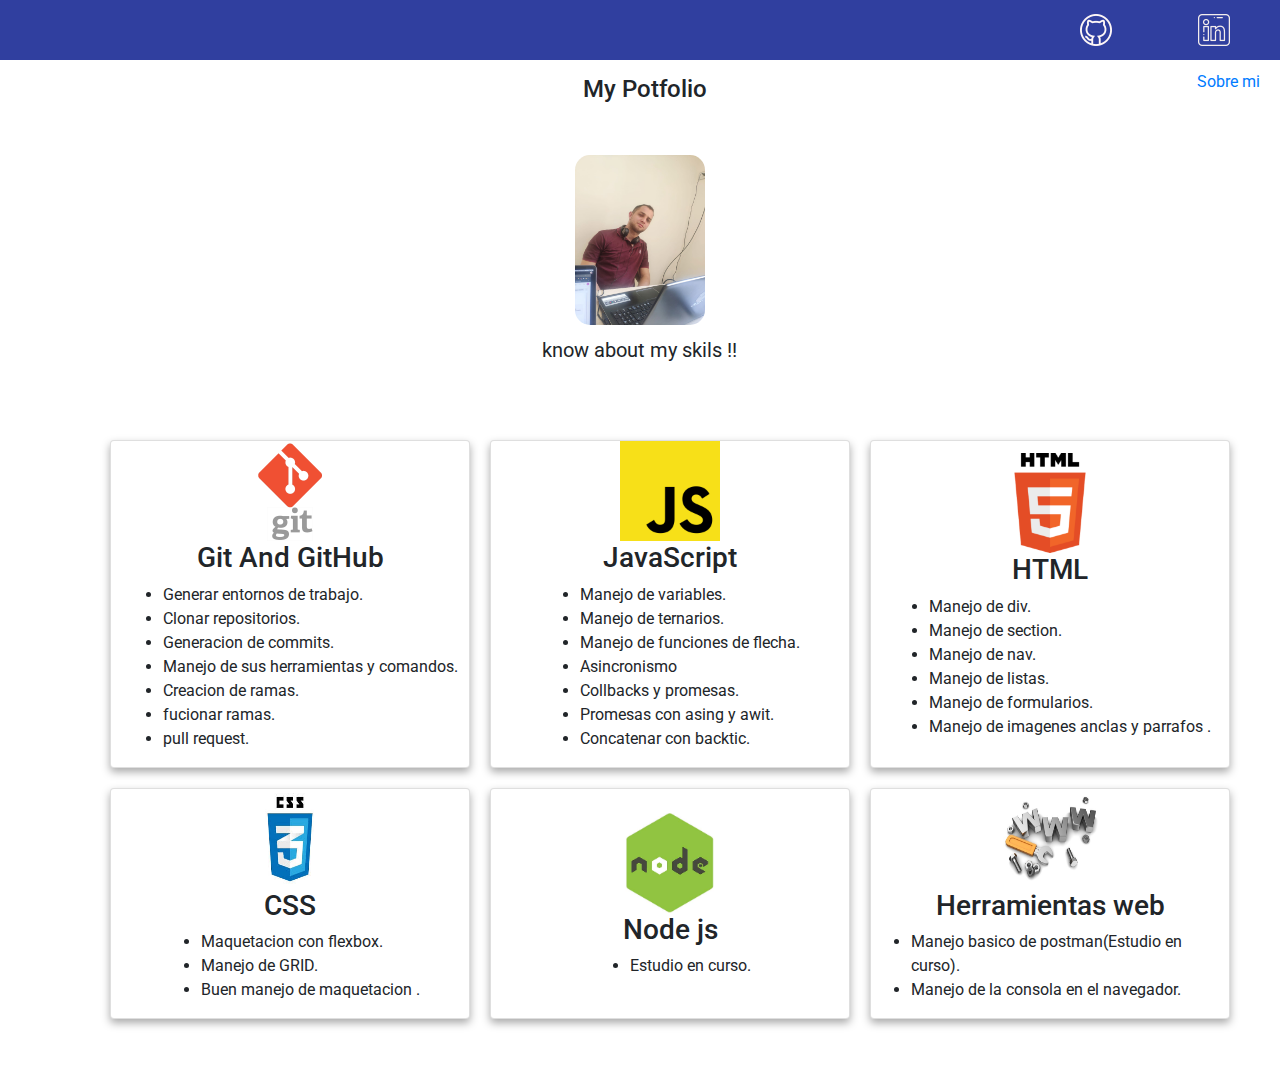
==== portafolio.html @ 963f529f "primer commit portafolio" ====
<!DOCTYPE html>
<html lang="en">

<head>
    <meta charset="UTF-8">
    <meta name="viewport" content="width=device-width, initial-scale=1.0">
    <title>Mi Portafolio</title>
    <link rel="stylesheet" href="portafolio.css">
    <link rel="stylesheet" href="https://stackpath.bootstrapcdn.com/bootstrap/4.5.2/css/bootstrap.min.css"
        integrity="sha384-JcKb8q3iqJ61gNV9KGb8thSsNjpSL0n8PARn9HuZOnIxN0hoP+VmmDGMN5t9UJ0Z" crossorigin="anonymous">
</head>

<body>
    <header>
        <section class="headericonos">
            <div class="iconos">
                <a href="https://github.com/omarv94"><span><img src="./assets/github.png" alt=""></span></a>
                <a href="https://www.linkedin.com/in//alejandro-valencia-080937190/"><span><img
                            src="./assets/linkedin.png" alt=""></span></a>
            </div>
        </section>
        <nav class="navigation">
            <section class="nav-titulo"></section>
            <section class="nav-titulo">
                <h4>My Potfolio</h4>
            </section>
            <section class="nav-navigation">
                <a href="./index.html">Sobre mi</a>
            </section>
        </nav>
    </header>
    <main class="home-main">
        <section class="information">
            <img src="./assets/IMG-2020.jpg" alt="foto de perfil">
            <p class="home-main-text">know about my skils !!</p>
        </section>
    </main>
    <div class="content-cards">
        <div class="card">
            <img src="./assets/git.png" alt="Logo">
            <div>
                <h3>Git And GitHub</h3>
                <ul>
                    <li>Generar entornos de trabajo.</li>
                    <li>Clonar repositorios.</li>
                    <li>Generacion de commits.</li>
                    <li>Manejo de sus herramientas y comandos.</li>
                    <li>Creacion de ramas.</li>
                    <li>fucionar ramas.</li>
                    <li>pull request.</li>

                </ul>
            </div>
        </div>
        <div class="card">
            <img src="./assets/JavaScript_logo.png" alt="Logo">
            <div class="content-information">
                <h3>JavaScript</h3>
                <ul>
                    <li>Manejo de variables.</li>
                    <li>Manejo de ternarios.</li>
                    <li>Manejo de funciones de flecha.</li>
                    <li>Asincronismo</li>
                    <li>Collbacks y promesas.</li>
                    <li>Promesas con asing y awit.</li>
                    <li>Concatenar con backtic.</li>
                </ul>
            </div>
        </div>
        <div class="card">
            <img src="./assets/html.png" alt="Logo">
            <div class="content-information">
                <h3>HTML</h3>
                <ul>
                    <li>Manejo de div.</li>
                    <li>Manejo de section.</li>
                    <li>Manejo de nav.</li>
                    <li>Manejo de listas.</li>
                    <li>Manejo de formularios.</li>
                    <li>Manejo de imagenes anclas y parrafos .</li>
                </ul>
            </div>
        </div>
        <div class="card">
            <img src="./assets/css-logo.jpg" alt="Logo">
            <div class="content-information">
                <h3>CSS</h3>
                <ul>
                    <li>Maquetacion con flexbox.</li>
                    <li>Manejo de GRID. </li>
                    <li>Buen manejo de maquetacion .</li>
                </ul>
            </div>
        </div>
        <div class="card">
            <img src="./assets/node-logo.jpg" alt="Logo">
            <div class="content-information">
                <h3>Node js</h3>
                <ul>
                    <li>Estudio en curso.</li>
                </ul>
            </div>
        </div>
        <div class="card">
            <img src="./assets/herramientas.jpg" alt="Logo">
            <div class="content-information">
                <h3>Herramientas web</h3>
                <ul>
                    <li>Manejo basico de postman(Estudio en curso).</li>
                    <li>Manejo de la consola en el navegador.</li>
                </ul>
            </div>
        </div>
    </div>
    <script src="https://code.jquery.com/jquery-3.5.1.slim.min.js"
        integrity="sha384-DfXdz2htPH0lsSSs5nCTpuj/zy4C+OGpamoFVy38MVBnE+IbbVYUew+OrCXaRkfj" crossorigin="anonymous">
    </script>
    <script src="https://cdn.jsdelivr.net/npm/popper.js@1.16.1/dist/umd/popper.min.js"
        integrity="sha384-9/reFTGAW83EW2RDu2S0VKaIzap3H66lZH81PoYlFhbGU+6BZp6G7niu735Sk7lN" crossorigin="anonymous">
    </script>
    <script src="https://stackpath.bootstrapcdn.com/bootstrap/4.5.2/js/bootstrap.min.js"
        integrity="sha384-B4gt1jrGC7Jh4AgTPSdUtOBvfO8shuf57BaghqFfPlYxofvL8/KUEfYiJOMMV+rV" crossorigin="anonymous">
    </script>
    </div>
</body>

</html>
---- portafolio.css ----
@import url('https://fonts.googleapis.com/css2?family=Roboto+Mono:wght@400;500;700&family=Roboto+Slab:wght@400;500;700&family=Roboto:wght@400;700&display=swap');

body {
    margin: 0;
    padding: 0;
}

a {
    text-decoration: none;
    display: inline;
    color: black;
}

header {
    width: 100%;
    height: 140px;
    display: grid;
    grid-template-rows: 1fr 1fr;
}

header .headericonos {
    width: 100%;
    height: 60px;
    display: grid;
    background-color: #303f9f;

}

header .headericonos .iconos {
    width: 150px;
    height: auto;
    display: flex;
    justify-items: flex-end;
    align-items: center;
    justify-content: space-between;
    justify-self: end;
    margin-right: 50px;
}

nav {
    display: flex;
    flex-wrap: wrap;
}
.home-main {
    display: grid;
    grid-template-columns: 3fr 3fr 3fr;
    height: 250px;
}

.information {
    display: grid;
    grid-column: 2;
    justify-items: center;
    margin-top: 15px;
}

.information img {
    width: 130px;
    height: 170px;
    border-radius: 15px;
}

.home-main-text {
    font-family: 'Roboto', sans-serif;
    font-size: 20px;
    text-align: center;
}

.content-cards {
    display: flex;
    flex-wrap: wrap;
    padding: 40px 40px 40px 100px;
}

.card {
    align-items: center;
    border-radius: 4px;
    box-shadow: 0 4px 8px 0 rgba(0, 0, 0, 0.342);
    display: flex;
    flex-direction: column;
    flex-grow: 3;
    height: auto;
    justify-content: center;
    margin: 10px;
    width: 25%;
}

.content-cards img {
    width: 100px;
    height: 100px;
}

.container {
    padding: 2px 16px;
}
.card h3{
    text-align: center;
}
.card p{
    margin: 10px;
    text-align: center;
}
.card li{
    font-family:'Roboto', sans-serif ;
}
.navigation{
    margin: 10px;
    display: flex;
    justify-content:space-between;
}
.nav-titulo{
    margin:5px;
    width: 25%;
    text-align: center;
}
.nav-navigation{
    padding-right: 10px;
    text-align: end;
    width: 25%;

}
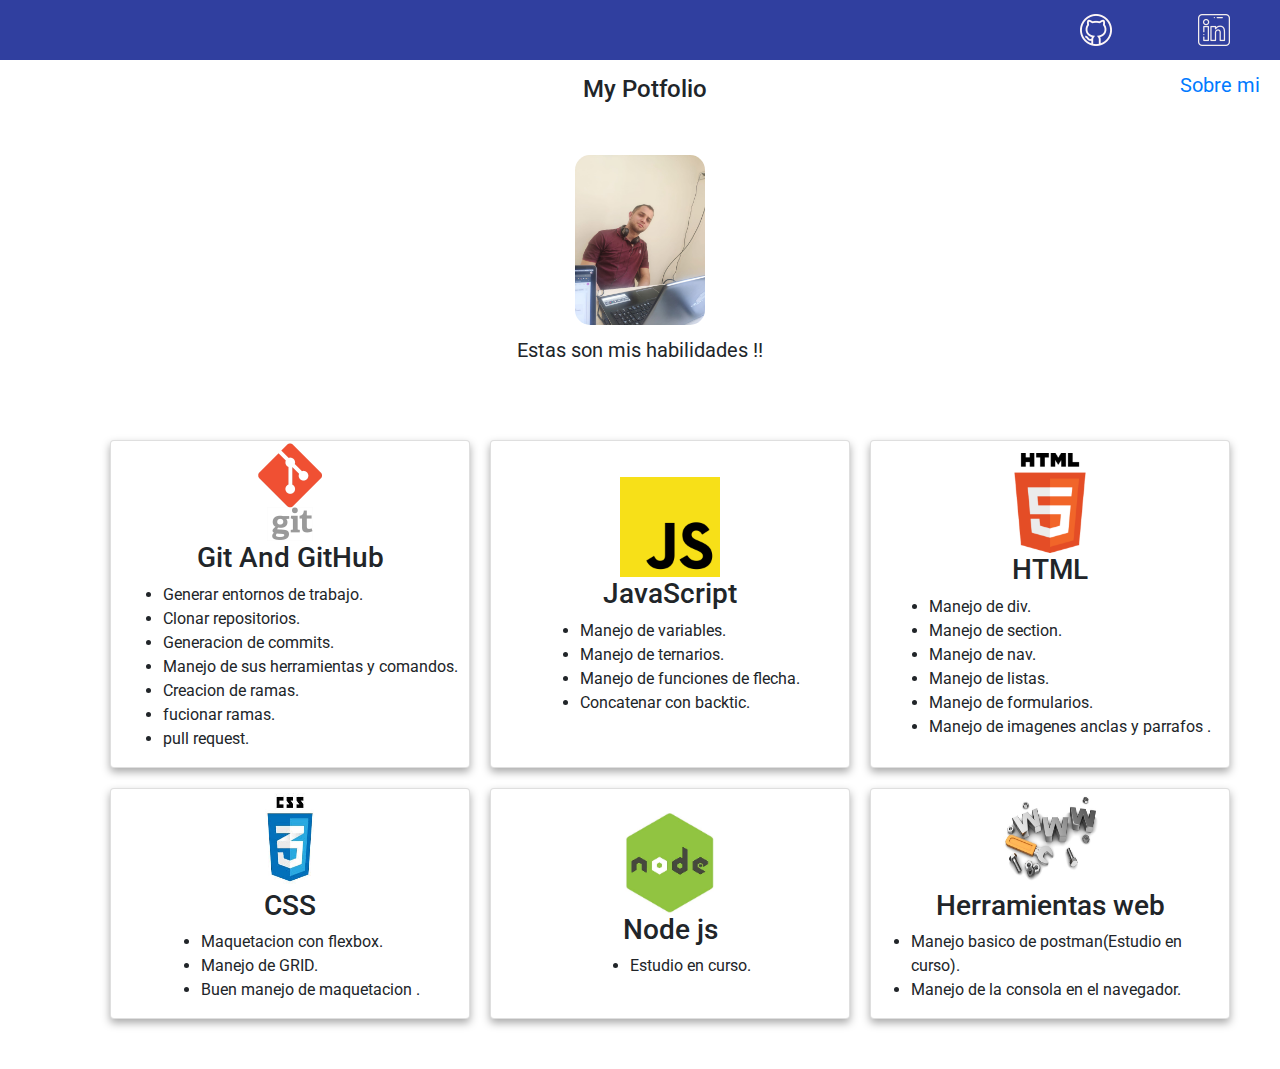
==== commit bd7f2493: "commit controlador terminado" ====
--- a/portafolio.html
+++ b/portafolio.html
@@ -32,7 +32,7 @@
     <main class="home-main">
         <section class="information">
             <img src="./assets/IMG-2020.jpg" alt="foto de perfil">
-            <p class="home-main-text">know about my skils !!</p>
+            <p class="home-main-text">Estas son mis habilidades !!</p>
         </section>
     </main>
     <div class="content-cards">
@@ -60,9 +60,6 @@
                     <li>Manejo de variables.</li>
                     <li>Manejo de ternarios.</li>
                     <li>Manejo de funciones de flecha.</li>
-                    <li>Asincronismo</li>
-                    <li>Collbacks y promesas.</li>
-                    <li>Promesas con asing y awit.</li>
                     <li>Concatenar con backtic.</li>
                 </ul>
             </div>
--- a/portafolio.css
+++ b/portafolio.css
@@ -3,6 +3,13 @@
 body {
     margin: 0;
     padding: 0;
+    /* background: #11998e; */
+    /* fallback for old browsers */
+    /* background: -webkit-linear-gradient(to right, #38ef7d, #11998e); */
+    /* Chrome 10-25, Safari 5.1-6 */
+    /* background: linear-gradient(to right, #38ef7d, #11998e); */
+    /* W3C, IE 10+/ Edge, Firefox 16+, Chrome 26+, Opera 12+, Safari 7+ */
+
 }
 
 a {
@@ -41,6 +48,7 @@
     display: flex;
     flex-wrap: wrap;
 }
+
 .home-main {
     display: grid;
     grid-template-columns: 3fr 3fr 3fr;
@@ -93,30 +101,37 @@
 .container {
     padding: 2px 16px;
 }
-.card h3{
+
+.card h3 {
     text-align: center;
 }
-.card p{
+
+.card p {
     margin: 10px;
     text-align: center;
 }
-.card li{
-    font-family:'Roboto', sans-serif ;
+
+.card li {
+    font-family: 'Roboto', sans-serif;
 }
-.navigation{
+
+.navigation {
     margin: 10px;
     display: flex;
-    justify-content:space-between;
+    justify-content: space-between;
 }
-.nav-titulo{
-    margin:5px;
+
+.nav-titulo {
+    margin: 5px;
     width: 25%;
+    font-size: 36px;
     text-align: center;
 }
-.nav-navigation{
+
+.nav-navigation {
     padding-right: 10px;
     text-align: end;
     width: 25%;
+    font-size: 20px;
 
-}
-
+}